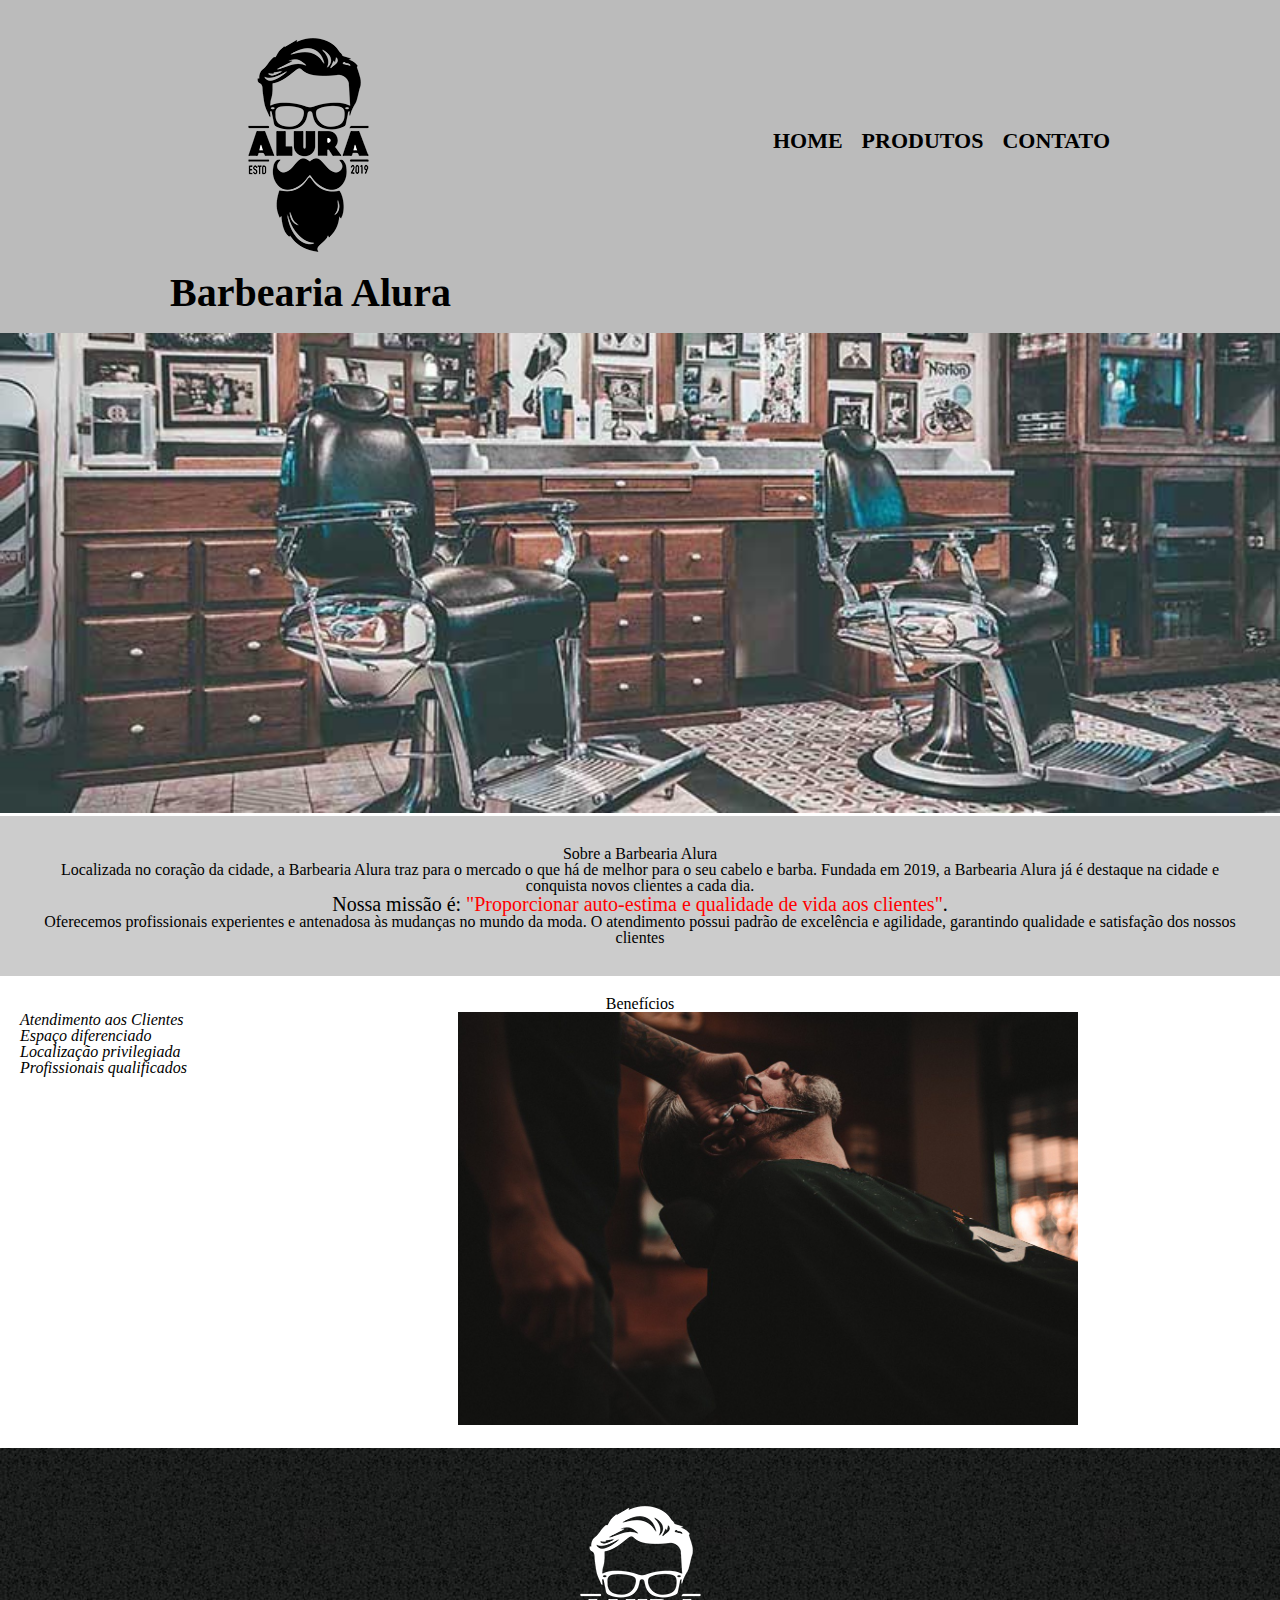
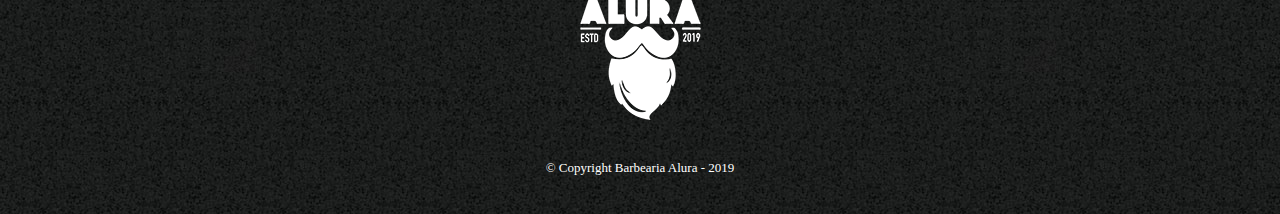
==== index.html @ e064852a "Adicionando arquivos ao repositório e testanto Git" ====
<!DOCTYPE html>
<html lang="pt-br">
	<head>
		<meta charset="utf-8">
		<title>Barbearia Alura</title>

		<link rel="stylesheet" type="text/css" href="reset.css">
		<link rel="stylesheet" type="text/css" href="style-home.css">
		<link rel="stylesheet" type="text/css" href="base.css">
	</head>

	<body>
		<header>
			<div class="caixa">
				<h1><a href="index.html"><img class="logo-black" src="logo.png"></a></h1>
				<p class="titulo-principal">Barbearia Alura</p>

				<nav>
					<ul>
						<li><a href="index.html">Home</a></li>
						<li><a href="produtos.html">Produtos</a></li>
						<li><a href="contato.html">Contato</a></li>
					</ul>
				</nav>
			</div>
		</header>

		<main>
			<img id="banner" src="banner.jpg">

			<div class="principal">
				<h2 class="titulo-centralizado">Sobre a Barbearia Alura</h2>

				<p>Localizada no coração da cidade, a <strong>Barbearia Alura</strong> traz para o mercado o que há de melhor para o seu cabelo e barba. Fundada em 2019, a Barbearia Alura já é destaque na cidade e conquista novos clientes a cada dia.</p>

				<p id="missao"><em>Nossa missão é: <strong>"Proporcionar auto-estima e qualidade de vida aos clientes"</strong>.</em></p>

				<p>Oferecemos profissionais experientes e antenadosa às mudanças no mundo da moda. O atendimento possui padrão de excelência e agilidade, garantindo qualidade e satisfação dos nossos clientes</p>
			</div>
			<div class="beneficios">
				<h3 class="titulo-centralizado">Benefícios</h3>

				<ul>
					<li class="itens">Atendimento aos Clientes</li>
					<li class="itens">Espaço diferenciado</li>
					<li class="itens">Localização privilegiada</li>
					<li class="itens">Profissionais qualificados</li>
				</ul>

				<img class="imagemBeneficios" src="beneficios.jpg">
			</div>
		</main>

		<footer>
			<img src="logo-branco.png">
			<p class="copyright">&copy; Copyright Barbearia Alura - 2019</p>
		</footer>
	</body>
</html>
---- style-home.css ----
header {
	background: #BBBBBB;
	padding: 20px 0;
}

.caixa {
	position: relative;
	width: 940px;
	margin: 0 auto;
}

h1 {
	padding-left: 50px;
	background-image: url("logo-branco.png");
	background-repeat: no-repeat;
	background-position: 50px 0;
}

.titulo-principal {
	font-size: 40px;
	font-weight: bold;
	display: inline;
}

nav {
	position: absolute;
	top: 110px;
	right: 0;
}

nav ul {
	width: 100%;
}

nav li {
	display: inline;
	margin: 0 0 0 15px;
}

nav a {
	text-transform: uppercase;
	color: #000000;
	font-weight: bold;
	font-size: 22px;
	text-decoration: none;
}

nav a:hover {
	color: #FFCC00;
	text-decoration: underline;
}

.principal {
	background: #CCCCCC;
	padding: 30px;
}

#banner {
	width: 100%;
}

.titulo-centralizado {
	text-align: center;
}


p {
	text-align: center;
}

#missao {
	font-size: 20px;
}

em strong {
	color: #FF0000;
}

.beneficios {
	background: #FFFFFF;
	padding: 20px;
}

ul {
	display:inline-block;
	vertical-align: top;
	width: 20%;
	margin-right: 15%;
}

.itens {
	font-style: italic;
}

.imagemBeneficios {
	width: 50%;
}

footer {
	text-align: center;
	background: url("bg.jpg");
	padding: 40px 0;
}

.copyright {
	color: #FFFFFF;
	font-size: 13px;
	margin: 20px 0 0;
}
---- base.css ----
.logo-black:hover {
	transition: 0.4s;
	opacity: 0%;
}

.logo-branco {
	position: relative;
}
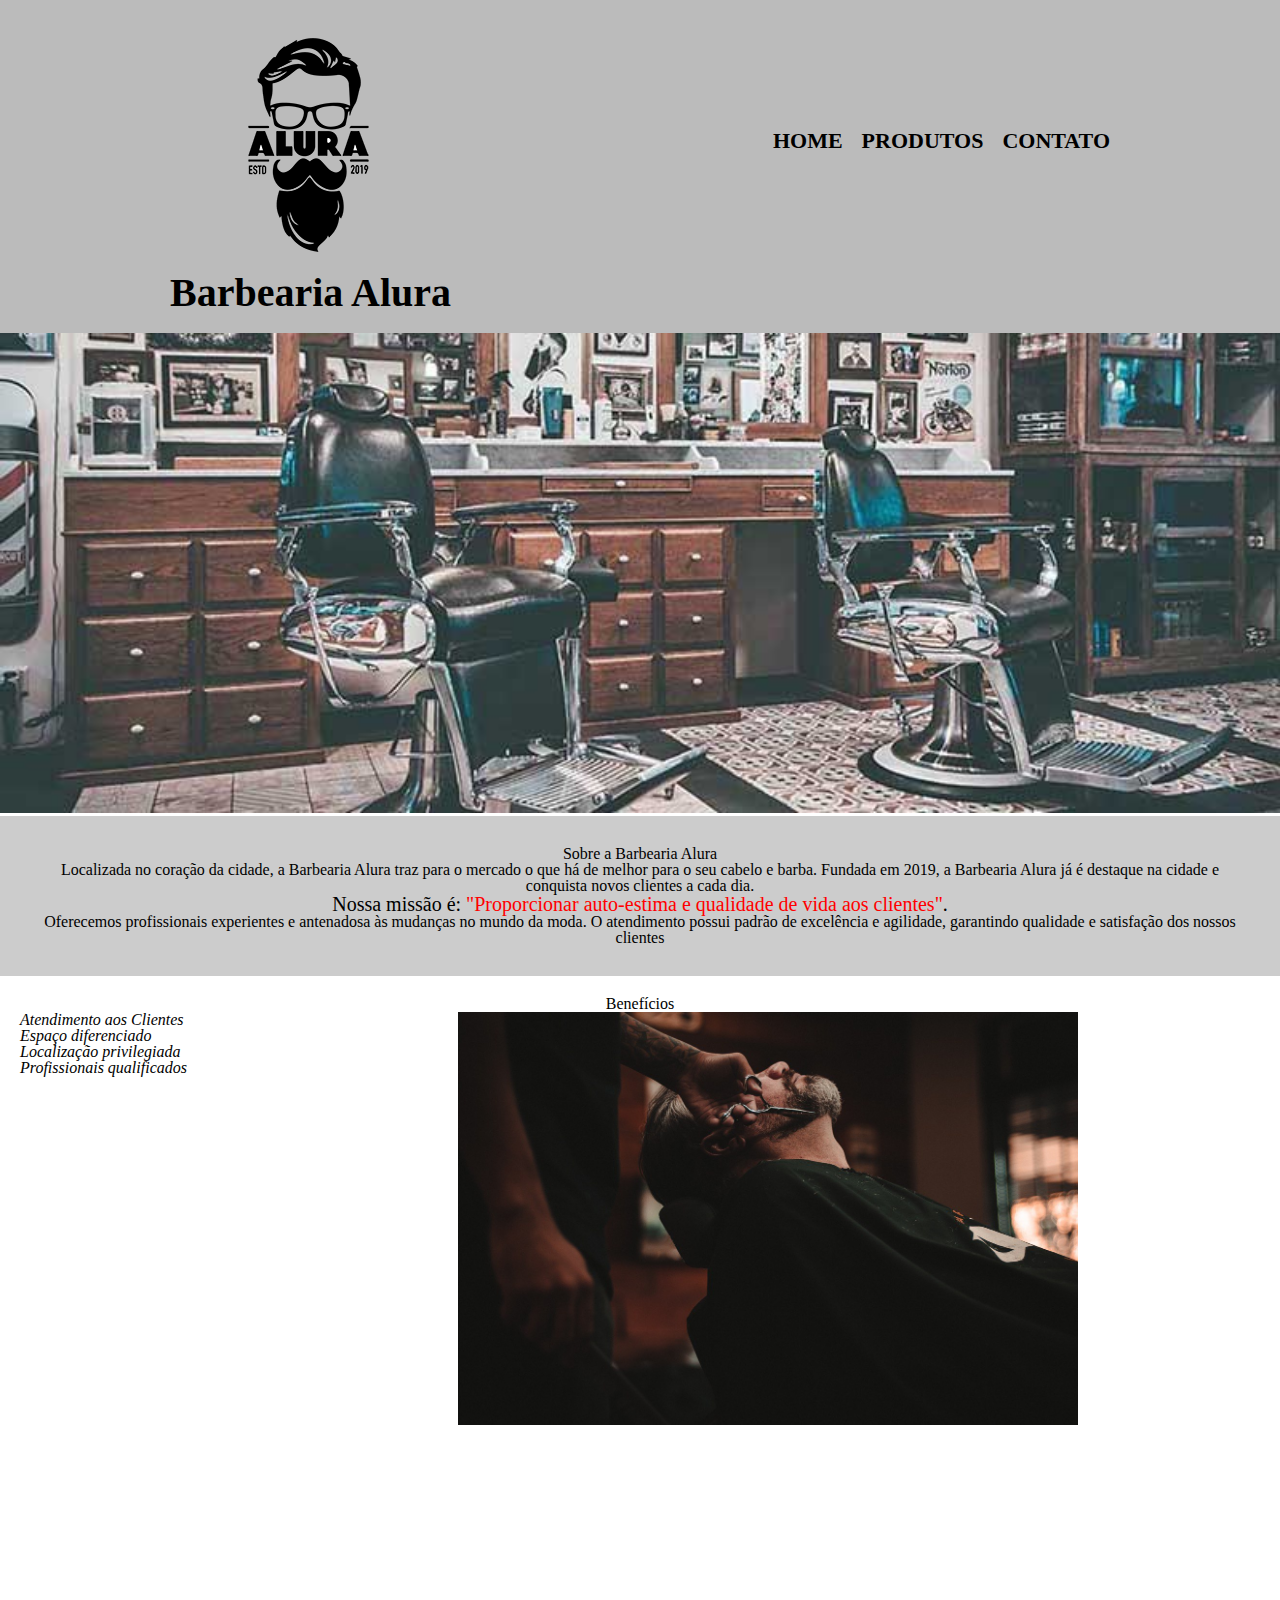
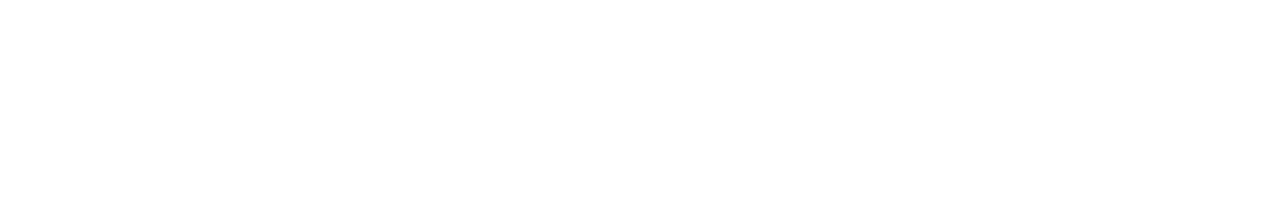
==== commit 440f257f: "Arquivos e mídias organizados em anexos" ====
--- a/index.html
+++ b/index.html
@@ -4,9 +4,9 @@
 		<meta charset="utf-8">
 		<title>Barbearia Alura</title>
 
-		<link rel="stylesheet" type="text/css" href="reset.css">
-		<link rel="stylesheet" type="text/css" href="style-home.css">
-		<link rel="stylesheet" type="text/css" href="base.css">
+		<link rel="stylesheet" type="text/css" href="assets/css/reset.css">
+		<link rel="stylesheet" type="text/css" href="assets/css/style-home.css">
+		<link rel="stylesheet" type="text/css" href="assets/css/base.css">
 	</head>
 
 	<body>
--- a/assets/css/style-home.css
+++ b/assets/css/style-home.css
@@ -0,0 +1,109 @@
+header {
+	background: #BBBBBB;
+	padding: 20px 0;
+}
+
+.caixa {
+	position: relative;
+	width: 940px;
+	margin: 0 auto;
+}
+
+h1 {
+	padding-left: 50px;
+	background-image: url("logo-branco.png");
+	background-repeat: no-repeat;
+	background-position: 50px 0;
+}
+
+.titulo-principal {
+	font-size: 40px;
+	font-weight: bold;
+	display: inline;
+}
+
+nav {
+	position: absolute;
+	top: 110px;
+	right: 0;
+}
+
+nav ul {
+	width: 100%;
+}
+
+nav li {
+	display: inline;
+	margin: 0 0 0 15px;
+}
+
+nav a {
+	text-transform: uppercase;
+	color: #000000;
+	font-weight: bold;
+	font-size: 22px;
+	text-decoration: none;
+}
+
+nav a:hover {
+	color: #FFCC00;
+	text-decoration: underline;
+}
+
+.principal {
+	background: #CCCCCC;
+	padding: 30px;
+}
+
+#banner {
+	width: 100%;
+}
+
+.titulo-centralizado {
+	text-align: center;
+}
+
+
+p {
+	text-align: center;
+}
+
+#missao {
+	font-size: 20px;
+}
+
+em strong {
+	color: #FF0000;
+}
+
+.beneficios {
+	background: #FFFFFF;
+	padding: 20px;
+}
+
+ul {
+	display:inline-block;
+	vertical-align: top;
+	width: 20%;
+	margin-right: 15%;
+}
+
+.itens {
+	font-style: italic;
+}
+
+.imagemBeneficios {
+	width: 50%;
+}
+
+footer {
+	text-align: center;
+	background: url("bg.jpg");
+	padding: 40px 0;
+}
+
+.copyright {
+	color: #FFFFFF;
+	font-size: 13px;
+	margin: 20px 0 0;
+}--- a/assets/css/base.css
+++ b/assets/css/base.css
@@ -0,0 +1,8 @@
+.logo-black:hover {
+	transition: 0.4s;
+	opacity: 0%;
+}
+
+.logo-branco {
+	position: relative;
+}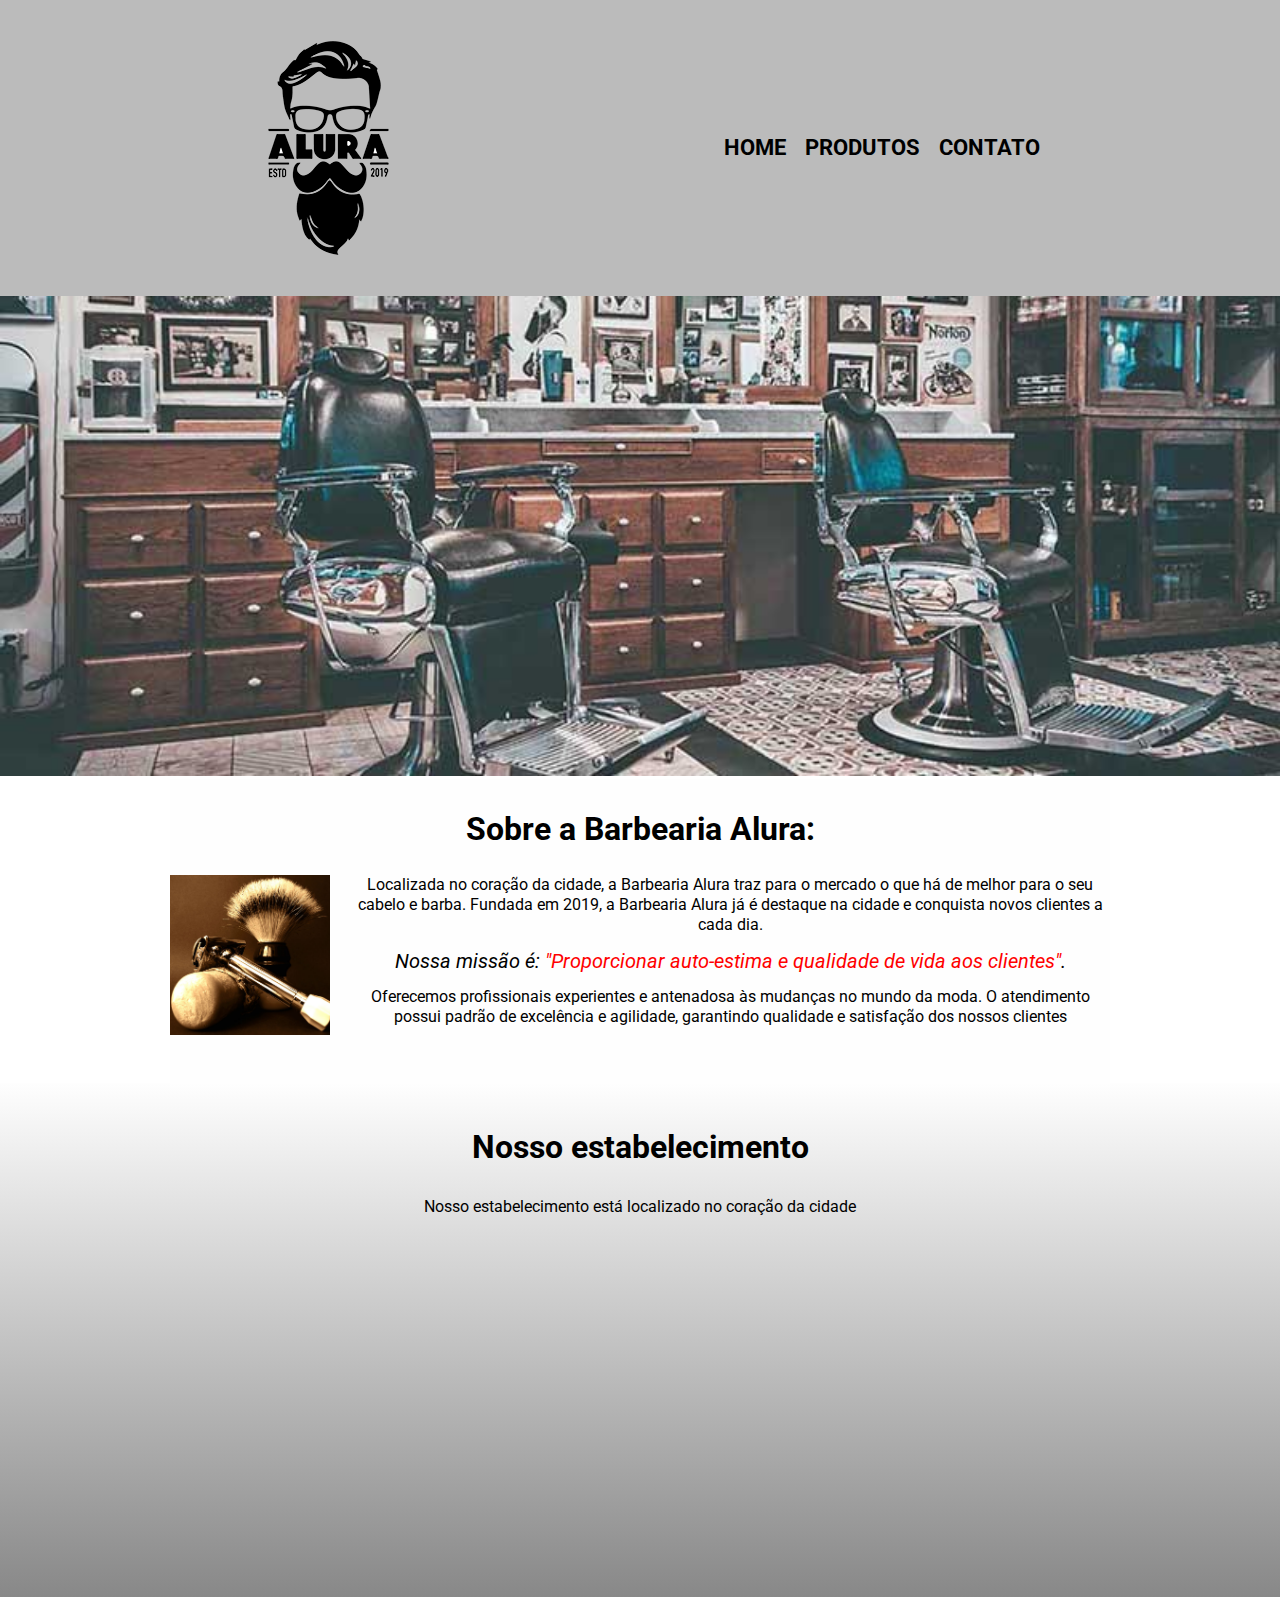
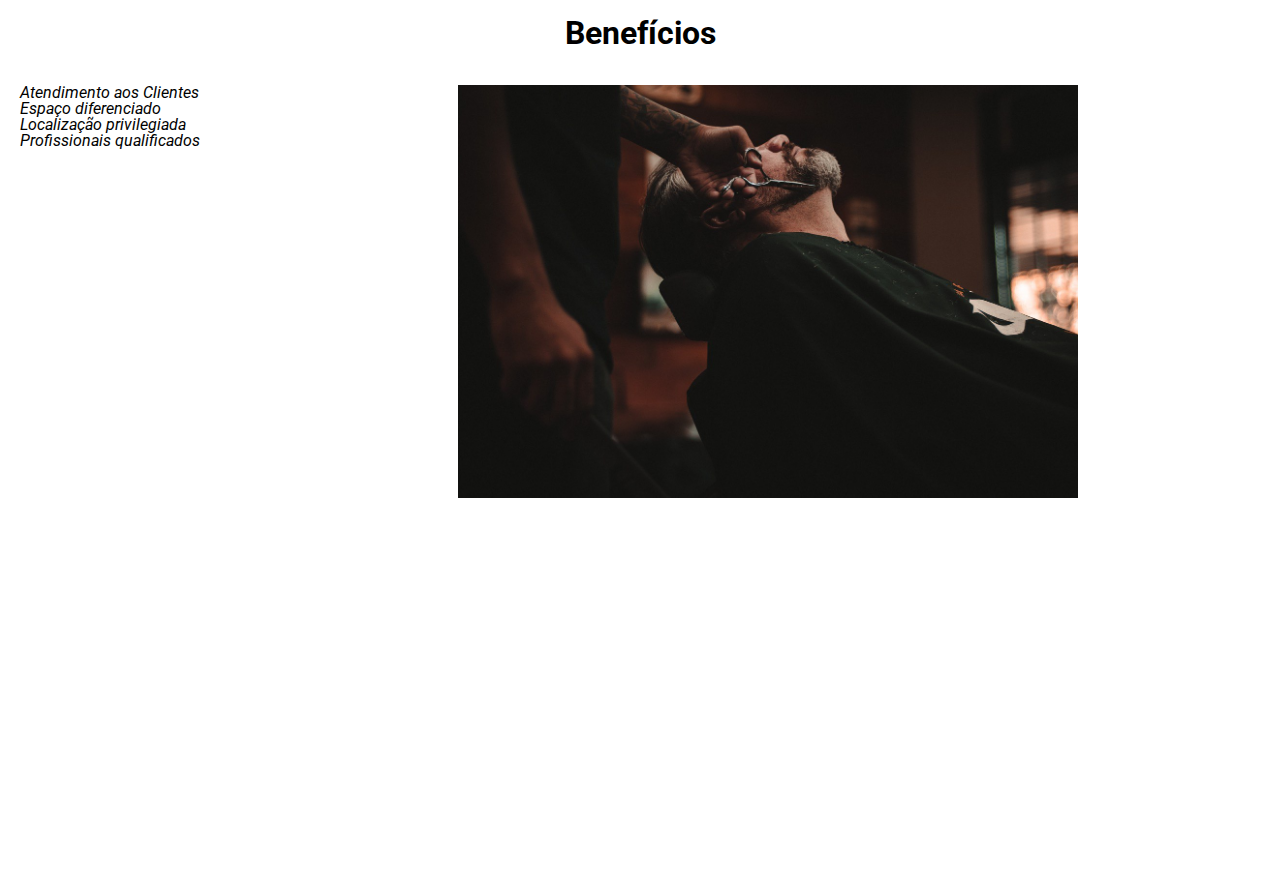
==== commit dbeb564e: "Modificação de classes CSS, semântica html e adição de novos itens" ====
--- a/index.html
+++ b/index.html
@@ -1,59 +1,64 @@
 <!DOCTYPE html>
 <html lang="pt-br">
-	<head>
-		<meta charset="utf-8">
-		<title>Barbearia Alura</title>
 
-		<link rel="stylesheet" type="text/css" href="assets/css/reset.css">
-		<link rel="stylesheet" type="text/css" href="assets/css/style-home.css">
-		<link rel="stylesheet" type="text/css" href="assets/css/base.css">
-	</head>
+<head>
+	<meta charset="utf-8">
+	<meta name="viewport" content="width=device-width">
+	<title>Barbearia Alura</title>
+	<link rel="preconnect" href="https://fonts.googleapis.com">
+	<link rel="preconnect" href="https://fonts.gstatic.com" crossorigin>
+	<link href="https://fonts.googleapis.com/css2?family=Roboto:wght@400;700&display=swap" rel="stylesheet"> 
+	<link rel="stylesheet" type="text/css" href="assets/css/reset.css">
+	<link rel="stylesheet" type="text/css" href="assets/css/base.css">
+	<link rel="stylesheet" type="text/css" href="assets/css/home.css">
+</head>
 
-	<body>
-		<header>
-			<div class="caixa">
-				<h1><a href="index.html"><img class="logo-black" src="logo.png"></a></h1>
-				<p class="titulo-principal">Barbearia Alura</p>
+<body>
+	<header class="cabecalho">
+		<div class="cabecalho__logo">
+			<a href="index.html" class="cabecalho__link">
+				<img class="logo-black logo__img--black" src="assets/img/logo.png"></a>
+		</div>
+		<nav>
+			<ul class="menu__lista">
+				<li class="menu__item"><a class="menu__link" href="index.html">Home</a></li>
+				<li class="menu__item"><a class="menu__link" href="produtos.html">Produtos</a></li>
+				<li class="menu__item"><a class="menu__link" href="contato.html">Contato</a></li>
+			</ul>
+		</nav>
+	</header>
+	<main class="principal">
+		<img id="banner" src="assets/img/banner.jpg">
+		<section class="sobre">
+			<h2 class="principal-titulo">Sobre a Barbearia Alura:</h2>
+			<img src="./assets/img/utensilios.jpg" alt="Utensílios de um barbeiro" class="sobre__img">
+			<p class="principal-texto">Localizada no coração da cidade, a <strong>Barbearia Alura</strong> traz para o mercado o que há de	melhor para o seu cabelo e barba. Fundada em 2019, a Barbearia Alura já é destaque na cidade e conquista novos clientes a cada dia.</p>
+			<p class="principal-texto" id="missao"><em>Nossa missão é: <strong>"Proporcionar auto-estima e qualidade de vida aos	clientes"</strong>.</em></p>
+			<p class="principal-texto">Oferecemos profissionais experientes e antenadosa às mudanças no mundo da moda. O atendimento possui	padrão de excelência e agilidade, garantindo qualidade e satisfação dos nossos clientes</p>
+		</section>
 
-				<nav>
-					<ul>
-						<li><a href="index.html">Home</a></li>
-						<li><a href="produtos.html">Produtos</a></li>
-						<li><a href="contato.html">Contato</a></li>
-					</ul>
-				</nav>
+		<section class="mapa">
+			<h2 class="principal-titulo">Nosso estabelecimento</h2>
+			<p class="principal-texto">Nosso estabelecimento está localizado no coração da cidade</p>
+			<div class="mapa__conteudo">
+				<iframe src="https://www.google.com/maps/embed?pb=!1m18!1m12!1m3!1d806.9917239504852!2d-48.13096881858987!3d-15.818648163620411!2m3!1f0!2f0!3f0!3m2!1i1024!2i768!4f13.1!3m3!1m2!1s0x935bcd950dc5d66b%3A0x6c4821af370e1905!2sHenrique%20Vidros!5e0!3m2!1spt-BR!2sbr!4v1618137065592!5m2!1spt-BR!2sbr" width="100%" height="315" style="border:0;" allowfullscreen="" loading="lazy"></iframe>
 			</div>
-		</header>
+		</section>
+		<div class="beneficios">
+			<h3 class="principal-titulo">Benefícios</h3>
+			<ul>
+				<li class="itens">Atendimento aos Clientes</li>
+				<li class="itens">Espaço diferenciado</li>
+				<li class="itens">Localização privilegiada</li>
+				<li class="itens">Profissionais qualificados</li>
+			</ul>
+			<img class="imagemBeneficios" src="assets/img/beneficios.jpg">
+		</div>
+	</main>
+	<footer>
+		<img src="assets/img/logo-branco.png">
+		<p class="copyright">&copy; Copyright Barbearia Alura - 2019</p>
+	</footer>
+</body>
 
-		<main>
-			<img id="banner" src="banner.jpg">
-
-			<div class="principal">
-				<h2 class="titulo-centralizado">Sobre a Barbearia Alura</h2>
-
-				<p>Localizada no coração da cidade, a <strong>Barbearia Alura</strong> traz para o mercado o que há de melhor para o seu cabelo e barba. Fundada em 2019, a Barbearia Alura já é destaque na cidade e conquista novos clientes a cada dia.</p>
-
-				<p id="missao"><em>Nossa missão é: <strong>"Proporcionar auto-estima e qualidade de vida aos clientes"</strong>.</em></p>
-
-				<p>Oferecemos profissionais experientes e antenadosa às mudanças no mundo da moda. O atendimento possui padrão de excelência e agilidade, garantindo qualidade e satisfação dos nossos clientes</p>
-			</div>
-			<div class="beneficios">
-				<h3 class="titulo-centralizado">Benefícios</h3>
-
-				<ul>
-					<li class="itens">Atendimento aos Clientes</li>
-					<li class="itens">Espaço diferenciado</li>
-					<li class="itens">Localização privilegiada</li>
-					<li class="itens">Profissionais qualificados</li>
-				</ul>
-
-				<img class="imagemBeneficios" src="beneficios.jpg">
-			</div>
-		</main>
-
-		<footer>
-			<img src="logo-branco.png">
-			<p class="copyright">&copy; Copyright Barbearia Alura - 2019</p>
-		</footer>
-	</body>
 </html>--- a/assets/css/base.css
+++ b/assets/css/base.css
@@ -1,8 +1,61 @@
-.logo-black:hover {
+body {
+	font-family: 'Roboto', sans-serif;
+}
+
+.cabecalho {
+	background: #BBBBBB;
+	padding: 1.25rem 15rem;
+	position: relative;
+	/* margin: 0 auto; */
+	box-sizing: border-box;
+	display: flex;
+	justify-content: space-between;
+	align-items: center;
+}
+
+.cabecalho__logo {
+	display: flex;
+	flex-direction: column;
+	align-items: center;
+}
+
+.cabecalho__link {
+	background-image: url("../img/logo-branco.png");
+	background-position: center;
+}
+
+.logo__img--black {
+	padding-top: 3px;
+}
+
+.logo__img--black:hover {
 	transition: 0.4s;
 	opacity: 0%;
+
 }
 
 .logo-branco {
 	position: relative;
+}
+
+.menu__lista {
+	width: 100%;
+}
+
+.menu__item {
+	display: inline;
+	margin: 0 0 0 15px;
+}
+
+.menu__link {
+	text-transform: uppercase;
+	color: #000000;
+	font-weight: bold;
+	font-size: 22px;
+	text-decoration: none;
+}
+
+.menu__link:hover {
+	color: #FFCC00;
+	text-decoration: underline;
 }--- a/assets/css/home.css
+++ b/assets/css/home.css
@@ -0,0 +1,85 @@
+#banner {
+	width: 100%;
+}
+
+.sobre {
+	background: #FEFEFE;
+	padding: 2.5rem 0;
+	line-height: 1.25rem;
+	width: 940px;
+	margin: 0 auto;
+}
+
+.sobre__img {
+	width: 160px;
+	float: left;
+	margin: 0 20px 20px 0;
+}
+
+.principal-titulo {
+	text-align: center;
+	font-size: 2rem;
+	font-weight: 700;
+	margin: 0 0 1rem;
+	clear: left;
+	padding-bottom: 1.25rem;
+}
+
+.principal-texto {
+	margin: 0 0 1rem;
+	text-align: center;
+}
+
+#missao {
+	font-size: 20px;
+}
+
+.principal-texto em {
+	font-style: italic;
+}
+
+.principal-texto em strong {
+	color: #FF0000;
+}
+
+.mapa {
+	padding: 3rem 0;
+	background: linear-gradient(#FEFEFE, #888);
+}
+
+.mapa__conteudo {
+	width: 940px;
+	margin: 0 auto;
+}
+
+.beneficios {
+	background: #FFFFFF;
+	padding: 20px;
+}
+
+ul {
+	display:inline-block;
+	vertical-align: top;
+	width: 20%;
+	margin-right: 15%;
+}
+
+.itens {
+	font-style: italic;
+}
+
+.imagemBeneficios {
+	width: 50%;
+}
+
+footer {
+	text-align: center;
+	background: url("bg.jpg");
+	padding: 40px 0;
+}
+
+.copyright {
+	color: #FFFFFF;
+	font-size: 13px;
+	margin: 20px 0 0;
+}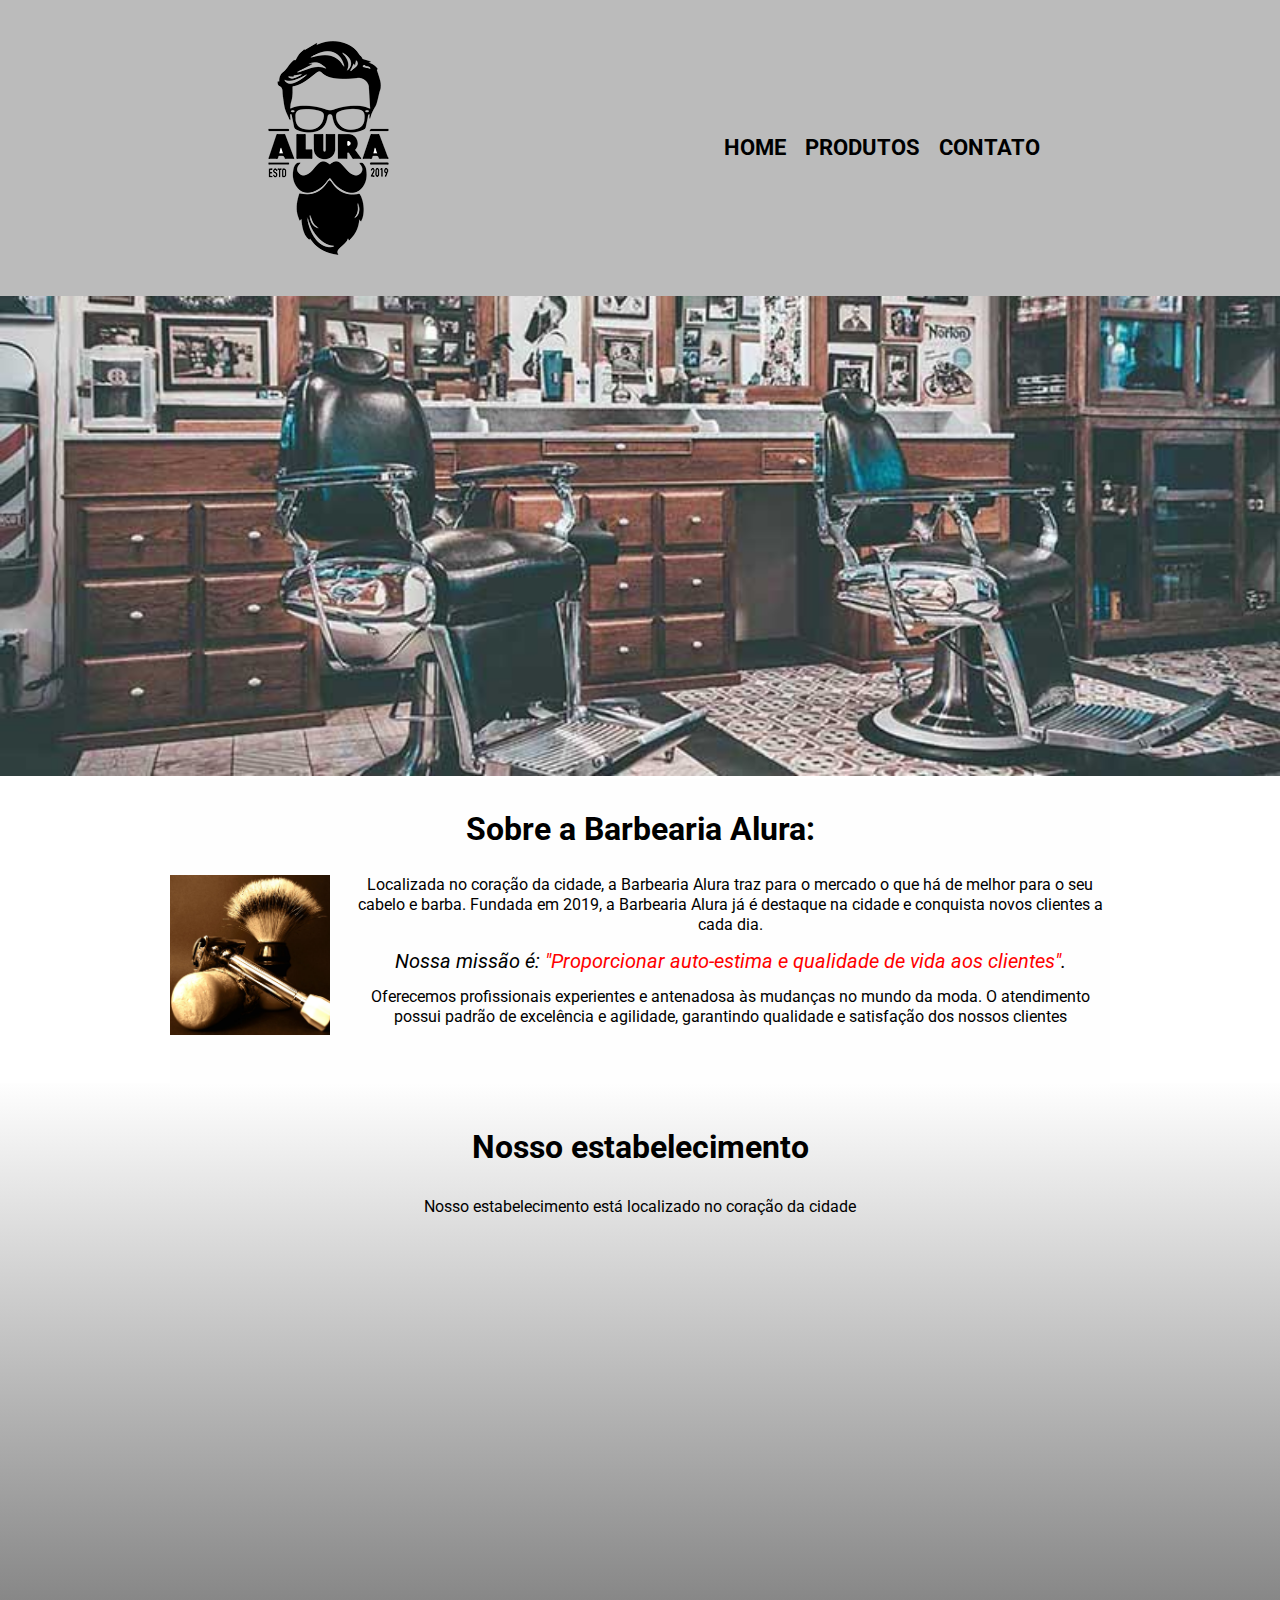
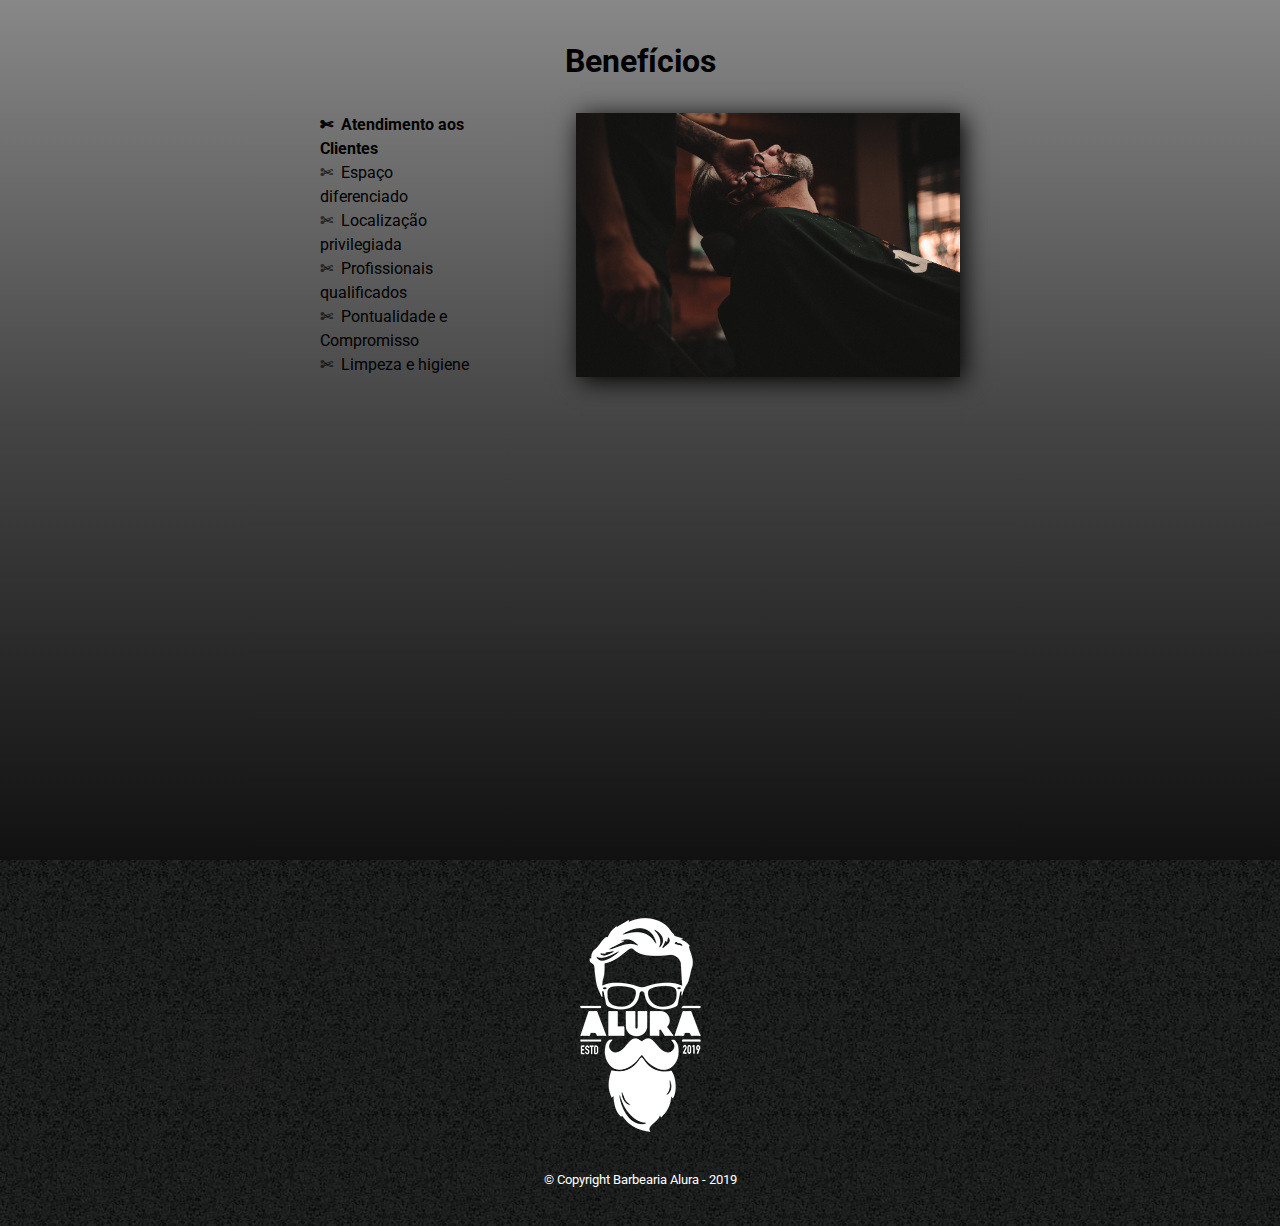
==== commit 120383a0: "Finalizando a home p/ desktop" ====
--- a/index.html
+++ b/index.html
@@ -44,16 +44,23 @@
 				<iframe src="https://www.google.com/maps/embed?pb=!1m18!1m12!1m3!1d806.9917239504852!2d-48.13096881858987!3d-15.818648163620411!2m3!1f0!2f0!3f0!3m2!1i1024!2i768!4f13.1!3m3!1m2!1s0x935bcd950dc5d66b%3A0x6c4821af370e1905!2sHenrique%20Vidros!5e0!3m2!1spt-BR!2sbr!4v1618137065592!5m2!1spt-BR!2sbr" width="100%" height="315" style="border:0;" allowfullscreen="" loading="lazy"></iframe>
 			</div>
 		</section>
-		<div class="beneficios">
+		<section class="beneficios">
 			<h3 class="principal-titulo">Benefícios</h3>
-			<ul>
-				<li class="itens">Atendimento aos Clientes</li>
-				<li class="itens">Espaço diferenciado</li>
-				<li class="itens">Localização privilegiada</li>
-				<li class="itens">Profissionais qualificados</li>
-			</ul>
-			<img class="imagemBeneficios" src="assets/img/beneficios.jpg">
-		</div>
+			<div class="conteudo-beneficios">
+				<ul class="lista-beneficios">
+					<li class="lista__item">Atendimento aos Clientes</li>
+					<li class="lista__item">Espaço diferenciado</li>
+					<li class="lista__item">Localização privilegiada</li>
+					<li class="lista__item">Profissionais qualificados</li>
+					<li class="lista__item">Pontualidade e Compromisso</li>
+					<li class="lista__item">Limpeza e higiene</li>
+				</ul>
+				<img class="imagemBeneficios" src="assets/img/beneficios.jpg">
+			</div>
+		</section>
+		<section class="secao__video">
+			<iframe class="video" width="560" height="315" src="https://www.youtube.com/embed/wcVVXUV0YUY" frameborder="0" allow="accelerometer; autoplay; encrypted-media; gyroscope; picture-in-picture" allowfullscreen></iframe>
+		</section>
 	</main>
 	<footer>
 		<img src="assets/img/logo-branco.png">
--- a/assets/css/home.css
+++ b/assets/css/home.css
@@ -53,8 +53,33 @@
 }
 
 .beneficios {
-	background: #FFFFFF;
-	padding: 20px;
+	background: linear-gradient(#888888, #444);
+	padding: 3rem 0;
+}
+
+.conteudo-beneficios {
+	display: flex;
+	width: 40rem;
+	margin: 0 auto;
+}
+
+.lista-beneficios {
+	width: 40%;
+	display: inline-block;
+	vertical-align: top;
+}
+
+.lista__item {
+	line-height: 1.5rem;
+}
+
+.lista__item:first-child {
+	font-weight: 700;
+}
+
+.lista__item::before {
+	content: "\2704";
+	padding-right: .5rem;
 }
 
 ul {
@@ -69,12 +94,30 @@
 }
 
 .imagemBeneficios {
-	width: 50%;
+	width: 60%;
+	transition: .4s;
+	box-shadow: .25rem .25rem 1.5rem #000;
+}
+
+.imagemBeneficios:hover {
+	opacity: 0.5;
+}
+
+.secao__video {
+	width: 100vw;
+	display: flex;
+	justify-content: center;
+	background: linear-gradient(#444, #111);
+}
+
+.video {
+	padding: 60px 0;
+	
 }
 
 footer {
 	text-align: center;
-	background: url("bg.jpg");
+	background: url("../img/bg.jpg");
 	padding: 40px 0;
 }
 
